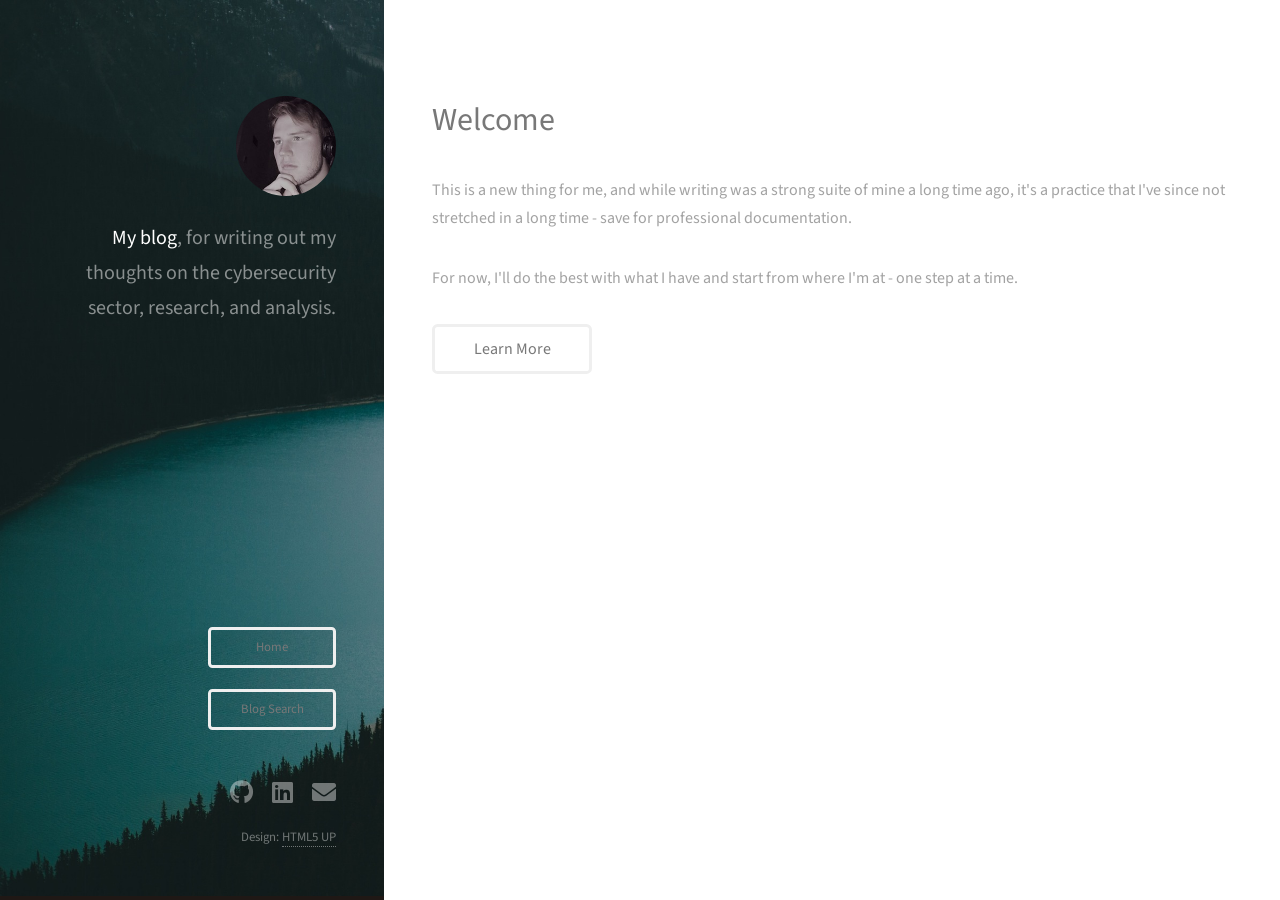
==== blog.html @ ec36b304 "2023 Overhaul Changed theme. Added portfolio & blog. Work in progress." ====
<!DOCTYPE HTML>
<!--
	Strata by HTML5 UP
	html5up.net | @ajlkn
	Free for personal and commercial use under the CCA 3.0 license (html5up.net/license)
-->
<html>

<head>
    <title>Strata by HTML5 UP</title>
    <meta charset="utf-8" />
    <meta name="viewport" content="width=device-width, initial-scale=1, user-scalable=no" />
    <link rel="stylesheet" href="assets/css/main.css" />
</head>

<body class="is-preload">

    <!-- Header -->
    <header id="header">
        <div class="inner">
            <a href="index.html" class="image avatar"><img src="images/sideprofile-bw.jpg" alt="profile-pic" ; /></a>
            <h1><strong>My blog</strong>, for writing out<br />
                my thoughts on the cybersecurity sector,<br />
                research, and analysis.</h1>
        </div>
        <div class="">
            <ul class="actions stacked">
                <li><a href="index.html" class="button small">Home</a></li>
                <li><a href="blog.html" class="button small">Blog Search</a></li>
            </ul>
        </div>
    </header>

    <!-- Main -->
    <div id="main">

        <!-- One -->
        <section id="one">
            <header class="major">
                <h2>Welcome</h2>
            </header>
            <p>This is a new thing for me, and while writing was a strong suite of mine a long time ago,
                it's a practice that I've since not stretched in a long time - save for professional documentation.</p>

            <p>For now, I'll do the best with what I have and start from where I'm at - one step at a time.</p>

            <ul class="actions">
                <li><a href="#" class="button">Learn More</a></li> <!--dead link-->
            </ul>
        </section>


        <!-- Two -->
        <!-- <section id="two">
            <h2>Recent Work</h2>
            <div class="row">
                <article class="col-6 col-12-xsmall work-item">
                    <a href="images/fulls/01.jpg" class="image fit thumb"><img src="images/thumbs/01.jpg" alt="" /></a>
                    <h3>Magna sed consequat tempus</h3>
                    <p>Lorem ipsum dolor sit amet nisl sed nullam feugiat.</p>
                </article>
                <article class="col-6 col-12-xsmall work-item">
                    <a href="images/fulls/02.jpg" class="image fit thumb"><img src="images/thumbs/02.jpg" alt="" /></a>
                    <h3>Ultricies lacinia interdum</h3>
                    <p>Lorem ipsum dolor sit amet nisl sed nullam feugiat.</p>
                </article>
                <article class="col-6 col-12-xsmall work-item">
                    <a href="images/fulls/03.jpg" class="image fit thumb"><img src="images/thumbs/03.jpg" alt="" /></a>
                    <h3>Tortor metus commodo</h3>
                    <p>Lorem ipsum dolor sit amet nisl sed nullam feugiat.</p>
                </article>
                <article class="col-6 col-12-xsmall work-item">
                    <a href="images/fulls/04.jpg" class="image fit thumb"><img src="images/thumbs/04.jpg" alt="" /></a>
                    <h3>Quam neque phasellus</h3>
                    <p>Lorem ipsum dolor sit amet nisl sed nullam feugiat.</p>
                </article>
                <article class="col-6 col-12-xsmall work-item">
                    <a href="images/fulls/05.jpg" class="image fit thumb"><img src="images/thumbs/05.jpg" alt="" /></a>
                    <h3>Nunc enim commodo aliquet</h3>
                    <p>Lorem ipsum dolor sit amet nisl sed nullam feugiat.</p>
                </article>
                <article class="col-6 col-12-xsmall work-item">
                    <a href="images/fulls/06.jpg" class="image fit thumb"><img src="images/thumbs/06.jpg" alt="" /></a>
                    <h3>Risus ornare lacinia</h3>
                    <p>Lorem ipsum dolor sit amet nisl sed nullam feugiat.</p>
                </article>
            </div>
            <ul class="actions">
                <li><a href="#" class="button">Full Portfolio</a></li>
            </ul>
        </section> -->

        <!-- Three -->
        <!-- <section id="three">
            <h2>Get In Touch</h2>
            <p>Accumsan pellentesque commodo blandit enim arcu non at amet id arcu magna. Accumsan orci faucibus id eu
                lorem semper nunc nisi lorem vulputate lorem neque lorem ipsum dolor.</p>
            <div class="row">
                <div class="col-8 col-12-small">
                    <form method="post" action="#">
                        <div class="row gtr-uniform gtr-50">
                            <div class="col-6 col-12-xsmall"><input type="text" name="name" id="name"
                                    placeholder="Name" /></div>
                            <div class="col-6 col-12-xsmall"><input type="email" name="email" id="email"
                                    placeholder="Email" /></div>
                            <div class="col-12"><textarea name="message" id="message" placeholder="Message"
                                    rows="4"></textarea></div>
                        </div>
                    </form>
                    <ul class="actions">
                        <li><input type="submit" value="Send Message" /></li>
                    </ul>
                </div>
                <div class="col-4 col-12-small">
                    <ul class="labeled-icons">
                        <li>
                            <h3 class="icon solid fa-home"><span class="label">Address</span></h3>
                            1234 Somewhere Rd.<br />
                            Nashville, TN 00000<br />
                            United States
                        </li>
                        <li>
                            <h3 class="icon solid fa-mobile-alt"><span class="label">Phone</span></h3>
                            000-000-0000
                        </li>
                        <li>
                            <h3 class="icon solid fa-envelope"><span class="label">Email</span></h3>
                            <a href="#">hello@untitled.tld</a>
                        </li>
                    </ul>
                </div>
            </div>
        </section> -->

        <!-- Four -->
<!-- 
        <section id="four">
            <h2>Elements</h2>

            <section>
                <h4>Text</h4>
                <p>This is <b>bold</b> and this is <strong>strong</strong>. This is <i>italic</i> and this is
                    <em>emphasized</em>.
                    This is <sup>superscript</sup> text and this is <sub>subscript</sub> text.
                    This is <u>underlined</u> and this is code: <code>for (;;) { ... }</code>. Finally, <a href="#">this
                        is a link</a>.</p>
                <hr />
                <header>
                    <h4>Heading with a Subtitle</h4>
                    <p>Lorem ipsum dolor sit amet nullam id egestas urna aliquam</p>
                </header>
                <p>Nunc lacinia ante nunc ac lobortis. Interdum adipiscing gravida odio porttitor sem non mi integer non
                    faucibus ornare mi ut ante amet placerat aliquet. Volutpat eu sed ante lacinia sapien lorem accumsan
                    varius montes viverra nibh in adipiscing blandit tempus accumsan.</p>
                <header>
                    <h5>Heading with a Subtitle</h5>
                    <p>Lorem ipsum dolor sit amet nullam id egestas urna aliquam</p>
                </header>
                <p>Nunc lacinia ante nunc ac lobortis. Interdum adipiscing gravida odio porttitor sem non mi integer non
                    faucibus ornare mi ut ante amet placerat aliquet. Volutpat eu sed ante lacinia sapien lorem accumsan
                    varius montes viverra nibh in adipiscing blandit tempus accumsan.</p>
                <hr />
                <h2>Heading Level 2</h2>
                <h3>Heading Level 3</h3>
                <h4>Heading Level 4</h4>
                <h5>Heading Level 5</h5>
                <h6>Heading Level 6</h6>
                <hr />
                <h5>Blockquote</h5>
                <blockquote>Fringilla nisl. Donec accumsan interdum nisi, quis tincidunt felis sagittis eget tempus
                    euismod. Vestibulum ante ipsum primis in faucibus vestibulum. Blandit adipiscing eu felis iaculis
                    volutpat ac adipiscing accumsan faucibus. Vestibulum ante ipsum primis in faucibus lorem ipsum dolor
                    sit amet nullam adipiscing eu felis.</blockquote>
                <h5>Preformatted</h5>
                <pre><code>i = 0;

while (!deck.isInOrder()) {
print 'Iteration ' + i;
deck.shuffle();
i++;
}

print 'It took ' + i + ' iterations to sort the deck.';</code></pre>
            </section>

            <section>
                <h4>Lists</h4>
                <div class="row">
                    <div class="col-6 col-12-xsmall">
                        <h5>Unordered</h5>
                        <ul>
                            <li>Dolor pulvinar etiam magna etiam.</li>
                            <li>Sagittis adipiscing lorem eleifend.</li>
                            <li>Felis enim feugiat dolore viverra.</li>
                        </ul>
                        <h5>Alternate</h5>
                        <ul class="alt">
                            <li>Dolor pulvinar etiam magna etiam.</li>
                            <li>Sagittis adipiscing lorem eleifend.</li>
                            <li>Felis enim feugiat dolore viverra.</li>
                        </ul>
                    </div>
                    <div class="col-6 col-12-xsmall">
                        <h5>Ordered</h5>
                        <ol>
                            <li>Dolor pulvinar etiam magna etiam.</li>
                            <li>Etiam vel felis at lorem sed viverra.</li>
                            <li>Felis enim feugiat dolore viverra.</li>
                            <li>Dolor pulvinar etiam magna etiam.</li>
                            <li>Etiam vel felis at lorem sed viverra.</li>
                            <li>Felis enim feugiat dolore viverra.</li>
                        </ol>
                        <h5>Icons</h5>
                        <ul class="icons">
                            <li><a href="#" class="icon brands fa-twitter"><span class="label">Twitter</span></a></li>
                            <li><a href="#" class="icon brands fa-facebook-f"><span class="label">Facebook</span></a>
                            </li>
                            <li><a href="#" class="icon brands fa-instagram"><span class="label">Instagram</span></a>
                            </li>
                            <li><a href="#" class="icon brands fa-github"><span class="label">Github</span></a></li>
                            <li><a href="#" class="icon brands fa-dribbble"><span class="label">Dribbble</span></a></li>
                            <li><a href="#" class="icon brands fa-tumblr"><span class="label">Tumblr</span></a></li>
                        </ul>
                    </div>
                </div>
                <h5>Actions</h5>
                <ul class="actions">
                    <li><a href="#" class="button primary">Default</a></li>
                    <li><a href="#" class="button">Default</a></li>
                </ul>
                <ul class="actions small">
                    <li><a href="#" class="button primary small">Small</a></li>
                    <li><a href="#" class="button small">Small</a></li>
                </ul>
                <div class="row">
                    <div class="col-6 col-12-small">
                        <ul class="actions stacked">
                            <li><a href="#" class="button primary">Default</a></li>
                            <li><a href="#" class="button">Default</a></li>
                        </ul>
                    </div>
                    <div class="col-6 col-12-small">
                        <ul class="actions stacked">
                            <li><a href="#" class="button primary small">Small</a></li>
                            <li><a href="#" class="button small">Small</a></li>
                        </ul>
                    </div>
                    <div class="col-6 col-12-small">
                        <ul class="actions stacked">
                            <li><a href="#" class="button primary fit">Default</a></li>
                            <li><a href="#" class="button fit">Default</a></li>
                        </ul>
                    </div>
                    <div class="col-6 col-12-small">
                        <ul class="actions stacked">
                            <li><a href="#" class="button primary small fit">Small</a></li>
                            <li><a href="#" class="button small fit">Small</a></li>
                        </ul>
                    </div>
                </div>
            </section>

            <section>
                <h4>Table</h4>
                <h5>Default</h5>
                <div class="table-wrapper">
                    <table>
                        <thead>
                            <tr>
                                <th>Name</th>
                                <th>Description</th>
                                <th>Price</th>
                            </tr>
                        </thead>
                        <tbody>
                            <tr>
                                <td>Item One</td>
                                <td>Ante turpis integer aliquet porttitor.</td>
                                <td>29.99</td>
                            </tr>
                            <tr>
                                <td>Item Two</td>
                                <td>Vis ac commodo adipiscing arcu aliquet.</td>
                                <td>19.99</td>
                            </tr>
                            <tr>
                                <td>Item Three</td>
                                <td> Morbi faucibus arcu accumsan lorem.</td>
                                <td>29.99</td>
                            </tr>
                            <tr>
                                <td>Item Four</td>
                                <td>Vitae integer tempus condimentum.</td>
                                <td>19.99</td>
                            </tr>
                            <tr>
                                <td>Item Five</td>
                                <td>Ante turpis integer aliquet porttitor.</td>
                                <td>29.99</td>
                            </tr>
                        </tbody>
                        <tfoot>
                            <tr>
                                <td colspan="2"></td>
                                <td>100.00</td>
                            </tr>
                        </tfoot>
                    </table>
                </div>

                <h5>Alternate</h5>
                <div class="table-wrapper">
                    <table class="alt">
                        <thead>
                            <tr>
                                <th>Name</th>
                                <th>Description</th>
                                <th>Price</th>
                            </tr>
                        </thead>
                        <tbody>
                            <tr>
                                <td>Item One</td>
                                <td>Ante turpis integer aliquet porttitor.</td>
                                <td>29.99</td>
                            </tr>
                            <tr>
                                <td>Item Two</td>
                                <td>Vis ac commodo adipiscing arcu aliquet.</td>
                                <td>19.99</td>
                            </tr>
                            <tr>
                                <td>Item Three</td>
                                <td> Morbi faucibus arcu accumsan lorem.</td>
                                <td>29.99</td>
                            </tr>
                            <tr>
                                <td>Item Four</td>
                                <td>Vitae integer tempus condimentum.</td>
                                <td>19.99</td>
                            </tr>
                            <tr>
                                <td>Item Five</td>
                                <td>Ante turpis integer aliquet porttitor.</td>
                                <td>29.99</td>
                            </tr>
                        </tbody>
                        <tfoot>
                            <tr>
                                <td colspan="2"></td>
                                <td>100.00</td>
                            </tr>
                        </tfoot>
                    </table>
                </div>
            </section>

            <section>
                <h4>Buttons</h4>
                <ul class="actions">
                    <li><a href="#" class="button primary">Primary</a></li>
                    <li><a href="#" class="button">Default</a></li>
                </ul>
                <ul class="actions">
                    <li><a href="#" class="button large">Large</a></li>
                    <li><a href="#" class="button">Default</a></li>
                    <li><a href="#" class="button small">Small</a></li>
                </ul>
                <ul class="actions fit">
                    <li><a href="#" class="button primary fit">Fit</a></li>
                    <li><a href="#" class="button fit">Fit</a></li>
                </ul>
                <ul class="actions fit small">
                    <li><a href="#" class="button primary fit small">Fit + Small</a></li>
                    <li><a href="#" class="button fit small">Fit + Small</a></li>
                </ul>
                <ul class="actions">
                    <li><a href="#" class="button primary icon solid fa-download">Icon</a></li>
                    <li><a href="#" class="button icon solid fa-download">Icon</a></li>
                </ul>
                <ul class="actions">
                    <li><span class="button primary disabled">Primary</span></li>
                    <li><span class="button disabled">Default</span></li>
                </ul>
            </section>

            <section>
                <h4>Form</h4>
                <form method="post" action="#">
                    <div class="row gtr-uniform gtr-50">
                        <div class="col-6 col-12-xsmall">
                            <input type="text" name="demo-name" id="demo-name" value="" placeholder="Name" />
                        </div>
                        <div class="col-6 col-12-xsmall">
                            <input type="email" name="demo-email" id="demo-email" value="" placeholder="Email" />
                        </div>
                        <div class="col-12">
                            <select name="demo-category" id="demo-category">
                                <option value="">- Category -</option>
                                <option value="1">Manufacturing</option>
                                <option value="1">Shipping</option>
                                <option value="1">Administration</option>
                                <option value="1">Human Resources</option>
                            </select>
                        </div>
                        <div class="col-4 col-12-small">
                            <input type="radio" id="demo-priority-low" name="demo-priority" checked>
                            <label for="demo-priority-low">Low Priority</label>
                        </div>
                        <div class="col-4 col-12-small">
                            <input type="radio" id="demo-priority-normal" name="demo-priority">
                            <label for="demo-priority-normal">Normal Priority</label>
                        </div>
                        <div class="col-4 col-12-small">
                            <input type="radio" id="demo-priority-high" name="demo-priority">
                            <label for="demo-priority-high">High Priority</label>
                        </div>
                        <div class="col-6 col-12-small">
                            <input type="checkbox" id="demo-copy" name="demo-copy">
                            <label for="demo-copy">Email me a copy of this message</label>
                        </div>
                        <div class="col-6 col-12-small">
                            <input type="checkbox" id="demo-human" name="demo-human" checked>
                            <label for="demo-human">I am a human and not a robot</label>
                        </div>
                        <div class="col-12">
                            <textarea name="demo-message" id="demo-message" placeholder="Enter your message"
                                rows="6"></textarea>
                        </div>
                        <div class="col-12">
                            <ul class="actions">
                                <li><input type="submit" value="Send Message" class="primary" /></li>
                                <li><input type="reset" value="Reset" /></li>
                            </ul>
                        </div>
                    </div>
                </form>
            </section>

            <section>
                <h4>Image</h4>
                <h5>Fit</h5>
                <div class="box alt">
                    <div class="row gtr-50 gtr-uniform">
                        <div class="col-12"><span class="image fit"><img src="images/fulls/05.jpg" alt="" /></span>
                        </div>
                        <div class="col-4"><span class="image fit"><img src="images/thumbs/01.jpg" alt="" /></span>
                        </div>
                        <div class="col-4"><span class="image fit"><img src="images/thumbs/02.jpg" alt="" /></span>
                        </div>
                        <div class="col-4"><span class="image fit"><img src="images/thumbs/03.jpg" alt="" /></span>
                        </div>
                        <div class="col-4"><span class="image fit"><img src="images/thumbs/04.jpg" alt="" /></span>
                        </div>
                        <div class="col-4"><span class="image fit"><img src="images/thumbs/05.jpg" alt="" /></span>
                        </div>
                        <div class="col-4"><span class="image fit"><img src="images/thumbs/06.jpg" alt="" /></span>
                        </div>
                        <div class="col-4"><span class="image fit"><img src="images/thumbs/03.jpg" alt="" /></span>
                        </div>
                        <div class="col-4"><span class="image fit"><img src="images/thumbs/02.jpg" alt="" /></span>
                        </div>
                        <div class="col-4"><span class="image fit"><img src="images/thumbs/01.jpg" alt="" /></span>
                        </div>
                    </div>
                </div>
                <h5>Left &amp; Right</h5>
                <p><span class="image left"><img src="images/avatar.jpg" alt="" /></span>Fringilla nisl. Donec accumsan
                    interdum nisi, quis tincidunt felis sagittis eget. tempus euismod. Vestibulum ante ipsum primis in
                    faucibus vestibulum. Blandit adipiscing eu felis iaculis volutpat ac adipiscing accumsan eu
                    faucibus. Integer ac pellentesque praesent tincidunt felis sagittis eget. tempus euismod. Vestibulum
                    ante ipsum primis in faucibus vestibulum. Blandit adipiscing eu felis iaculis volutpat ac adipiscing
                    accumsan eu faucibus. Integer ac pellentesque praesent. Donec accumsan interdum nisi, quis tincidunt
                    felis sagittis eget. tempus euismod. Vestibulum ante ipsum primis in faucibus vestibulum. Blandit
                    adipiscing eu felis iaculis volutpat ac adipiscing accumsan eu faucibus. Integer ac pellentesque
                    praesent tincidunt felis sagittis eget. tempus euismod. Vestibulum ante ipsum primis in faucibus
                    vestibulum. Blandit adipiscing eu felis iaculis volutpat ac adipiscing accumsan eu faucibus. Integer
                    ac pellentesque praesent.</p>
                <p><span class="image right"><img src="images/avatar.jpg" alt="" /></span>Fringilla nisl. Donec accumsan
                    interdum nisi, quis tincidunt felis sagittis eget. tempus euismod. Vestibulum ante ipsum primis in
                    faucibus vestibulum. Blandit adipiscing eu felis iaculis volutpat ac adipiscing accumsan eu
                    faucibus. Integer ac pellentesque praesent tincidunt felis sagittis eget. tempus euismod. Vestibulum
                    ante ipsum primis in faucibus vestibulum. Blandit adipiscing eu felis iaculis volutpat ac adipiscing
                    accumsan eu faucibus. Integer ac pellentesque praesent. Donec accumsan interdum nisi, quis tincidunt
                    felis sagittis eget. tempus euismod. Vestibulum ante ipsum primis in faucibus vestibulum. Blandit
                    adipiscing eu felis iaculis volutpat ac adipiscing accumsan eu faucibus. Integer ac pellentesque
                    praesent tincidunt felis sagittis eget. tempus euismod. Vestibulum ante ipsum primis in faucibus
                    vestibulum. Blandit adipiscing eu felis iaculis volutpat ac adipiscing accumsan eu faucibus. Integer
                    ac pellentesque praesent.</p>
            </section>

        </section> -->


    </div>

    <!-- Footer -->
    <footer id="footer">
        <div class="inner">
            <ul class="icons">
                <!-- <li><a href="#" class="icon brands fa-twitter"><span class="label">Twitter</span></a></li> -->
                <li><a href="https://github.com/dfalt0" class="icon brands fa-github"><span
                            class="label">Github</span></a></li>
                <!-- <li><a href="#" class="icon brands fa-dribbble"><span class="label">Dribbble</span></a></li> -->
                <li><a href="#" class="icon brands fa-linkedin"><span class="label">LinkedIn</span></a></li>
                <li><a href="https://www.linkedin.com/in/markakinshev/" class="icon solid fa-envelope"><span
                            class="label">Email</span></a></li>
            </ul>
            <ul class="copyright">
                <li>Design: <a href="http://html5up.net">HTML5 UP</a></li>
                <!-- <li>&copy; Untitled</li> -->
            </ul>
        </div>
    </footer>

    <!-- Scripts -->
    <script src="assets/js/jquery.min.js"></script>
    <script src="assets/js/jquery.poptrox.min.js"></script>
    <script src="assets/js/browser.min.js"></script>
    <script src="assets/js/breakpoints.min.js"></script>
    <script src="assets/js/util.js"></script>
    <script src="assets/js/main.js"></script>

</body>

</html>
---- assets/css/main.css ----
@import url("fontawesome-all.min.css");
@import url("https://fonts.googleapis.com/css?family=Source+Sans+Pro:400,400italic");

/*
	Strata by HTML5 UP
	html5up.net | @ajlkn
	Free for personal and commercial use under the CCA 3.0 license (html5up.net/license)
*/

html, body, div, span, applet, object,
iframe, h1, h2, h3, h4, h5, h6, p, blockquote,
pre, a, abbr, acronym, address, big, cite,
code, del, dfn, em, img, ins, kbd, q, s, samp,
small, strike, strong, sub, sup, tt, var, b,
u, i, center, dl, dt, dd, ol, ul, li, fieldset,
form, label, legend, table, caption, tbody,
tfoot, thead, tr, th, td, article, aside,
canvas, details, embed, figure, figcaption,
footer, header, hgroup, menu, nav, output, ruby,
section, summary, time, mark, audio, video {
	margin: 0;
	padding: 0;
	border: 0;
	font-size: 100%;
	font: inherit;
	vertical-align: baseline;}

article, aside, details, figcaption, figure,
footer, header, hgroup, menu, nav, section {
	display: block;}

body {
	line-height: 1;
}

ol, ul {
	list-style: none;
}

blockquote, q {
	quotes: none;
}

	blockquote:before, blockquote:after, q:before, q:after {
		content: '';
		content: none;
	}

table {
	border-collapse: collapse;
	border-spacing: 0;
}

body {
	-webkit-text-size-adjust: none;
}

mark {
	background-color: transparent;
	color: inherit;
}

input::-moz-focus-inner {
	border: 0;
	padding: 0;
}

input, select, textarea {
	-moz-appearance: none;
	-webkit-appearance: none;
	-ms-appearance: none;
	appearance: none;
}

/* Basic */

	html {
		box-sizing: border-box;
	}

	*, *:before, *:after {
		box-sizing: inherit;
	}

	body {
		background: #fff;
	}

		body.is-preload *, body.is-preload *:before, body.is-preload *:after {
			-moz-animation: none !important;
			-webkit-animation: none !important;
			-ms-animation: none !important;
			animation: none !important;
			-moz-transition: none !important;
			-webkit-transition: none !important;
			-ms-transition: none !important;
			transition: none !important;
		}

	body, input, select, textarea {
		color: #a2a2a2;
		font-family: "Source Sans Pro", Helvetica, sans-serif;
		font-size: 16pt;
		font-weight: 400;
		line-height: 1.75em;
	}

	a {
		-moz-transition: color 0.2s ease-in-out, border-color 0.2s ease-in-out;
		-webkit-transition: color 0.2s ease-in-out, border-color 0.2s ease-in-out;
		-ms-transition: color 0.2s ease-in-out, border-color 0.2s ease-in-out;
		transition: color 0.2s ease-in-out, border-color 0.2s ease-in-out;
		border-bottom: dotted 1px;
		color: #49bf9d;
		text-decoration: none;
	}

		a:hover {
			border-bottom-color: transparent;
			color: #49bf9d !important;
			text-decoration: none;
		}

	strong, b {
		color: #787878;
		font-weight: 400;
	}

	em, i {
		font-style: italic;
	}

	p {
		margin: 0 0 2em 0;
	}

	h1, h2, h3, h4, h5, h6 {
		color: #787878;
		font-weight: 400;
		line-height: 1em;
		margin: 0 0 1em 0;
	}

		h1 a, h2 a, h3 a, h4 a, h5 a, h6 a {
			color: inherit;
			text-decoration: none;
		}

	h1 {
		font-size: 2em;
		line-height: 1.5em;
	}

	h2 {
		font-size: 1.5em;
		line-height: 1.5em;
	}

	h3 {
		font-size: 1.25em;
		line-height: 1.5em;
	}

	h4 {
		font-size: 1.1em;
		line-height: 1.5em;
	}

	h5 {
		font-size: 0.9em;
		line-height: 1.5em;
	}

	h6 {
		font-size: 0.7em;
		line-height: 1.5em;
	}

	sub {
		font-size: 0.8em;
		position: relative;
		top: 0.5em;
	}

	sup {
		font-size: 0.8em;
		position: relative;
		top: -0.5em;
	}

	hr {
		border: 0;
		border-bottom: solid 2px #efefef;
		margin: 2em 0;
	}

		hr.major {
			margin: 3em 0;
		}

	blockquote {
		border-left: solid 6px #efefef;
		font-style: italic;
		margin: 0 0 2em 0;
		padding: 0.5em 0 0.5em 1.5em;
	}

	code {
		background: #f7f7f7;
		border-radius: 0.35em;
		border: solid 2px #efefef;
		font-family: "Courier New", monospace;
		font-size: 0.9em;
		margin: 0 0.25em;
		padding: 0.25em 0.65em;
	}

	pre {
		-webkit-overflow-scrolling: touch;
		font-family: "Courier New", monospace;
		font-size: 0.9em;
		margin: 0 0 2em 0;
	}

		pre code {
			display: block;
			line-height: 1.75em;
			padding: 1em 1.5em;
			overflow-x: auto;
		}

	.align-left {
		text-align: left;
	}

	.align-center {
		text-align: center;
	}

	.align-right {
		text-align: right;
	}

/* Container */

	.container {
		margin: 0 auto;
		max-width: calc(100% - 4em);
		width: 100%;
	}

		.container.xsmall {
			width: 25%;
		}

		.container.small {
			width: 50%;
		}

		.container.medium {
			width: 75%;
		}

		.container.large {
			width: 125%;
		}

		.container.xlarge {
			width: 150%;
		}

		.container.max {
			width: 100%;
		}

		@media screen and (max-width: 980px) {

			.container {
				width: 100% !important;
				max-width: 100% !important;
			}

		}

		@media screen and (max-width: 480px) {

			.container {
				max-width: calc(100% - 3em);
			}

		}

/* Row */

	.row {
		display: flex;
		flex-wrap: wrap;
		box-sizing: border-box;
		align-items: stretch;
	}

		.row > * {
			box-sizing: border-box;
		}

		.row.gtr-uniform > * > :last-child {
			margin-bottom: 0;
		}

		.row.aln-left {
			justify-content: flex-start;
		}

		.row.aln-center {
			justify-content: center;
		}

		.row.aln-right {
			justify-content: flex-end;
		}

		.row.aln-top {
			align-items: flex-start;
		}

		.row.aln-middle {
			align-items: center;
		}

		.row.aln-bottom {
			align-items: flex-end;
		}

		.row > .imp {
			order: -1;
		}

		.row > .col-1 {
			width: 8.33333%;
		}

		.row > .off-1 {
			margin-left: 8.33333%;
		}

		.row > .col-2 {
			width: 16.66667%;
		}

		.row > .off-2 {
			margin-left: 16.66667%;
		}

		.row > .col-3 {
			width: 25%;
		}

		.row > .off-3 {
			margin-left: 25%;
		}

		.row > .col-4 {
			width: 33.33333%;
		}

		.row > .off-4 {
			margin-left: 33.33333%;
		}

		.row > .col-5 {
			width: 41.66667%;
		}

		.row > .off-5 {
			margin-left: 41.66667%;
		}

		.row > .col-6 {
			width: 50%;
		}

		.row > .off-6 {
			margin-left: 50%;
		}

		.row > .col-7 {
			width: 58.33333%;
		}

		.row > .off-7 {
			margin-left: 58.33333%;
		}

		.row > .col-8 {
			width: 66.66667%;
		}

		.row > .off-8 {
			margin-left: 66.66667%;
		}

		.row > .col-9 {
			width: 75%;
		}

		.row > .off-9 {
			margin-left: 75%;
		}

		.row > .col-10 {
			width: 83.33333%;
		}

		.row > .off-10 {
			margin-left: 83.33333%;
		}

		.row > .col-11 {
			width: 91.66667%;
		}

		.row > .off-11 {
			margin-left: 91.66667%;
		}

		.row > .col-12 {
			width: 100%;
		}

		.row > .off-12 {
			margin-left: 100%;
		}

		.row.gtr-0 {
			margin-top: 0;
			margin-left: 0em;
		}

			.row.gtr-0 > * {
				padding: 0 0 0 0em;
			}

			.row.gtr-0.gtr-uniform {
				margin-top: 0em;
			}

				.row.gtr-0.gtr-uniform > * {
					padding-top: 0em;
				}

		.row.gtr-25 {
			margin-top: 0;
			margin-left: -0.625em;
		}

			.row.gtr-25 > * {
				padding: 0 0 0 0.625em;
			}

			.row.gtr-25.gtr-uniform {
				margin-top: -0.625em;
			}

				.row.gtr-25.gtr-uniform > * {
					padding-top: 0.625em;
				}

		.row.gtr-50 {
			margin-top: 0;
			margin-left: -1.25em;
		}

			.row.gtr-50 > * {
				padding: 0 0 0 1.25em;
			}

			.row.gtr-50.gtr-uniform {
				margin-top: -1.25em;
			}

				.row.gtr-50.gtr-uniform > * {
					padding-top: 1.25em;
				}

		.row {
			margin-top: 0;
			margin-left: -2.5em;
		}

			.row > * {
				padding: 0 0 0 2.5em;
			}

			.row.gtr-uniform {
				margin-top: -2.5em;
			}

				.row.gtr-uniform > * {
					padding-top: 2.5em;
				}

		.row.gtr-150 {
			margin-top: 0;
			margin-left: -3.75em;
		}

			.row.gtr-150 > * {
				padding: 0 0 0 3.75em;
			}

			.row.gtr-150.gtr-uniform {
				margin-top: -3.75em;
			}

				.row.gtr-150.gtr-uniform > * {
					padding-top: 3.75em;
				}

		.row.gtr-200 {
			margin-top: 0;
			margin-left: -5em;
		}

			.row.gtr-200 > * {
				padding: 0 0 0 5em;
			}

			.row.gtr-200.gtr-uniform {
				margin-top: -5em;
			}

				.row.gtr-200.gtr-uniform > * {
					padding-top: 5em;
				}

		@media screen and (max-width: 1800px) {

			.row {
				display: flex;
				flex-wrap: wrap;
				box-sizing: border-box;
				align-items: stretch;
			}

				.row > * {
					box-sizing: border-box;
				}

				.row.gtr-uniform > * > :last-child {
					margin-bottom: 0;
				}

				.row.aln-left {
					justify-content: flex-start;
				}

				.row.aln-center {
					justify-content: center;
				}

				.row.aln-right {
					justify-content: flex-end;
				}

				.row.aln-top {
					align-items: flex-start;
				}

				.row.aln-middle {
					align-items: center;
				}

				.row.aln-bottom {
					align-items: flex-end;
				}

				.row > .imp-xlarge {
					order: -1;
				}

				.row > .col-1-xlarge {
					width: 8.33333%;
				}

				.row > .off-1-xlarge {
					margin-left: 8.33333%;
				}

				.row > .col-2-xlarge {
					width: 16.66667%;
				}

				.row > .off-2-xlarge {
					margin-left: 16.66667%;
				}

				.row > .col-3-xlarge {
					width: 25%;
				}

				.row > .off-3-xlarge {
					margin-left: 25%;
				}

				.row > .col-4-xlarge {
					width: 33.33333%;
				}

				.row > .off-4-xlarge {
					margin-left: 33.33333%;
				}

				.row > .col-5-xlarge {
					width: 41.66667%;
				}

				.row > .off-5-xlarge {
					margin-left: 41.66667%;
				}

				.row > .col-6-xlarge {
					width: 50%;
				}

				.row > .off-6-xlarge {
					margin-left: 50%;
				}

				.row > .col-7-xlarge {
					width: 58.33333%;
				}

				.row > .off-7-xlarge {
					margin-left: 58.33333%;
				}

				.row > .col-8-xlarge {
					width: 66.66667%;
				}

				.row > .off-8-xlarge {
					margin-left: 66.66667%;
				}

				.row > .col-9-xlarge {
					width: 75%;
				}

				.row > .off-9-xlarge {
					margin-left: 75%;
				}

				.row > .col-10-xlarge {
					width: 83.33333%;
				}

				.row > .off-10-xlarge {
					margin-left: 83.33333%;
				}

				.row > .col-11-xlarge {
					width: 91.66667%;
				}

				.row > .off-11-xlarge {
					margin-left: 91.66667%;
				}

				.row > .col-12-xlarge {
					width: 100%;
				}

				.row > .off-12-xlarge {
					margin-left: 100%;
				}

				.row.gtr-0 {
					margin-top: 0;
					margin-left: 0em;
				}

					.row.gtr-0 > * {
						padding: 0 0 0 0em;
					}

					.row.gtr-0.gtr-uniform {
						margin-top: 0em;
					}

						.row.gtr-0.gtr-uniform > * {
							padding-top: 0em;
						}

				.row.gtr-25 {
					margin-top: 0;
					margin-left: -0.625em;
				}

					.row.gtr-25 > * {
						padding: 0 0 0 0.625em;
					}

					.row.gtr-25.gtr-uniform {
						margin-top: -0.625em;
					}

						.row.gtr-25.gtr-uniform > * {
							padding-top: 0.625em;
						}

				.row.gtr-50 {
					margin-top: 0;
					margin-left: -1.25em;
				}

					.row.gtr-50 > * {
						padding: 0 0 0 1.25em;
					}

					.row.gtr-50.gtr-uniform {
						margin-top: -1.25em;
					}

						.row.gtr-50.gtr-uniform > * {
							padding-top: 1.25em;
						}

				.row {
					margin-top: 0;
					margin-left: -2.5em;
				}

					.row > * {
						padding: 0 0 0 2.5em;
					}

					.row.gtr-uniform {
						margin-top: -2.5em;
					}

						.row.gtr-uniform > * {
							padding-top: 2.5em;
						}

				.row.gtr-150 {
					margin-top: 0;
					margin-left: -3.75em;
				}

					.row.gtr-150 > * {
						padding: 0 0 0 3.75em;
					}

					.row.gtr-150.gtr-uniform {
						margin-top: -3.75em;
					}

						.row.gtr-150.gtr-uniform > * {
							padding-top: 3.75em;
						}

				.row.gtr-200 {
					margin-top: 0;
					margin-left: -5em;
				}

					.row.gtr-200 > * {
						padding: 0 0 0 5em;
					}

					.row.gtr-200.gtr-uniform {
						margin-top: -5em;
					}

						.row.gtr-200.gtr-uniform > * {
							padding-top: 5em;
						}

		}

		@media screen and (max-width: 1280px) {

			.row {
				display: flex;
				flex-wrap: wrap;
				box-sizing: border-box;
				align-items: stretch;
			}

				.row > * {
					box-sizing: border-box;
				}

				.row.gtr-uniform > * > :last-child {
					margin-bottom: 0;
				}

				.row.aln-left {
					justify-content: flex-start;
				}

				.row.aln-center {
					justify-content: center;
				}

				.row.aln-right {
					justify-content: flex-end;
				}

				.row.aln-top {
					align-items: flex-start;
				}

				.row.aln-middle {
					align-items: center;
				}

				.row.aln-bottom {
					align-items: flex-end;
				}

				.row > .imp-large {
					order: -1;
				}

				.row > .col-1-large {
					width: 8.33333%;
				}

				.row > .off-1-large {
					margin-left: 8.33333%;
				}

				.row > .col-2-large {
					width: 16.66667%;
				}

				.row > .off-2-large {
					margin-left: 16.66667%;
				}

				.row > .col-3-large {
					width: 25%;
				}

				.row > .off-3-large {
					margin-left: 25%;
				}

				.row > .col-4-large {
					width: 33.33333%;
				}

				.row > .off-4-large {
					margin-left: 33.33333%;
				}

				.row > .col-5-large {
					width: 41.66667%;
				}

				.row > .off-5-large {
					margin-left: 41.66667%;
				}

				.row > .col-6-large {
					width: 50%;
				}

				.row > .off-6-large {
					margin-left: 50%;
				}

				.row > .col-7-large {
					width: 58.33333%;
				}

				.row > .off-7-large {
					margin-left: 58.33333%;
				}

				.row > .col-8-large {
					width: 66.66667%;
				}

				.row > .off-8-large {
					margin-left: 66.66667%;
				}

				.row > .col-9-large {
					width: 75%;
				}

				.row > .off-9-large {
					margin-left: 75%;
				}

				.row > .col-10-large {
					width: 83.33333%;
				}

				.row > .off-10-large {
					margin-left: 83.33333%;
				}

				.row > .col-11-large {
					width: 91.66667%;
				}

				.row > .off-11-large {
					margin-left: 91.66667%;
				}

				.row > .col-12-large {
					width: 100%;
				}

				.row > .off-12-large {
					margin-left: 100%;
				}

				.row.gtr-0 {
					margin-top: 0;
					margin-left: 0em;
				}

					.row.gtr-0 > * {
						padding: 0 0 0 0em;
					}

					.row.gtr-0.gtr-uniform {
						margin-top: 0em;
					}

						.row.gtr-0.gtr-uniform > * {
							padding-top: 0em;
						}

				.row.gtr-25 {
					margin-top: 0;
					margin-left: -0.5em;
				}

					.row.gtr-25 > * {
						padding: 0 0 0 0.5em;
					}

					.row.gtr-25.gtr-uniform {
						margin-top: -0.5em;
					}

						.row.gtr-25.gtr-uniform > * {
							padding-top: 0.5em;
						}

				.row.gtr-50 {
					margin-top: 0;
					margin-left: -1em;
				}

					.row.gtr-50 > * {
						padding: 0 0 0 1em;
					}

					.row.gtr-50.gtr-uniform {
						margin-top: -1em;
					}

						.row.gtr-50.gtr-uniform > * {
							padding-top: 1em;
						}

				.row {
					margin-top: 0;
					margin-left: -2em;
				}

					.row > * {
						padding: 0 0 0 2em;
					}

					.row.gtr-uniform {
						margin-top: -2em;
					}

						.row.gtr-uniform > * {
							padding-top: 2em;
						}

				.row.gtr-150 {
					margin-top: 0;
					margin-left: -3em;
				}

					.row.gtr-150 > * {
						padding: 0 0 0 3em;
					}

					.row.gtr-150.gtr-uniform {
						margin-top: -3em;
					}

						.row.gtr-150.gtr-uniform > * {
							padding-top: 3em;
						}

				.row.gtr-200 {
					margin-top: 0;
					margin-left: -4em;
				}

					.row.gtr-200 > * {
						padding: 0 0 0 4em;
					}

					.row.gtr-200.gtr-uniform {
						margin-top: -4em;
					}

						.row.gtr-200.gtr-uniform > * {
							padding-top: 4em;
						}

		}

		@media screen and (max-width: 980px) {

			.row {
				display: flex;
				flex-wrap: wrap;
				box-sizing: border-box;
				align-items: stretch;
			}

				.row > * {
					box-sizing: border-box;
				}

				.row.gtr-uniform > * > :last-child {
					margin-bottom: 0;
				}

				.row.aln-left {
					justify-content: flex-start;
				}

				.row.aln-center {
					justify-content: center;
				}

				.row.aln-right {
					justify-content: flex-end;
				}

				.row.aln-top {
					align-items: flex-start;
				}

				.row.aln-middle {
					align-items: center;
				}

				.row.aln-bottom {
					align-items: flex-end;
				}

				.row > .imp-medium {
					order: -1;
				}

				.row > .col-1-medium {
					width: 8.33333%;
				}

				.row > .off-1-medium {
					margin-left: 8.33333%;
				}

				.row > .col-2-medium {
					width: 16.66667%;
				}

				.row > .off-2-medium {
					margin-left: 16.66667%;
				}

				.row > .col-3-medium {
					width: 25%;
				}

				.row > .off-3-medium {
					margin-left: 25%;
				}

				.row > .col-4-medium {
					width: 33.33333%;
				}

				.row > .off-4-medium {
					margin-left: 33.33333%;
				}

				.row > .col-5-medium {
					width: 41.66667%;
				}

				.row > .off-5-medium {
					margin-left: 41.66667%;
				}

				.row > .col-6-medium {
					width: 50%;
				}

				.row > .off-6-medium {
					margin-left: 50%;
				}

				.row > .col-7-medium {
					width: 58.33333%;
				}

				.row > .off-7-medium {
					margin-left: 58.33333%;
				}

				.row > .col-8-medium {
					width: 66.66667%;
				}

				.row > .off-8-medium {
					margin-left: 66.66667%;
				}

				.row > .col-9-medium {
					width: 75%;
				}

				.row > .off-9-medium {
					margin-left: 75%;
				}

				.row > .col-10-medium {
					width: 83.33333%;
				}

				.row > .off-10-medium {
					margin-left: 83.33333%;
				}

				.row > .col-11-medium {
					width: 91.66667%;
				}

				.row > .off-11-medium {
					margin-left: 91.66667%;
				}

				.row > .col-12-medium {
					width: 100%;
				}

				.row > .off-12-medium {
					margin-left: 100%;
				}

				.row.gtr-0 {
					margin-top: 0;
					margin-left: 0em;
				}

					.row.gtr-0 > * {
						padding: 0 0 0 0em;
					}

					.row.gtr-0.gtr-uniform {
						margin-top: 0em;
					}

						.row.gtr-0.gtr-uniform > * {
							padding-top: 0em;
						}

				.row.gtr-25 {
					margin-top: 0;
					margin-left: -0.5em;
				}

					.row.gtr-25 > * {
						padding: 0 0 0 0.5em;
					}

					.row.gtr-25.gtr-uniform {
						margin-top: -0.5em;
					}

						.row.gtr-25.gtr-uniform > * {
							padding-top: 0.5em;
						}

				.row.gtr-50 {
					margin-top: 0;
					margin-left: -1em;
				}

					.row.gtr-50 > * {
						padding: 0 0 0 1em;
					}

					.row.gtr-50.gtr-uniform {
						margin-top: -1em;
					}

						.row.gtr-50.gtr-uniform > * {
							padding-top: 1em;
						}

				.row {
					margin-top: 0;
					margin-left: -2em;
				}

					.row > * {
						padding: 0 0 0 2em;
					}

					.row.gtr-uniform {
						margin-top: -2em;
					}

						.row.gtr-uniform > * {
							padding-top: 2em;
						}

				.row.gtr-150 {
					margin-top: 0;
					margin-left: -3em;
				}

					.row.gtr-150 > * {
						padding: 0 0 0 3em;
					}

					.row.gtr-150.gtr-uniform {
						margin-top: -3em;
					}

						.row.gtr-150.gtr-uniform > * {
							padding-top: 3em;
						}

				.row.gtr-200 {
					margin-top: 0;
					margin-left: -4em;
				}

					.row.gtr-200 > * {
						padding: 0 0 0 4em;
					}

					.row.gtr-200.gtr-uniform {
						margin-top: -4em;
					}

						.row.gtr-200.gtr-uniform > * {
							padding-top: 4em;
						}

		}

		@media screen and (max-width: 736px) {

			.row {
				display: flex;
				flex-wrap: wrap;
				box-sizing: border-box;
				align-items: stretch;
			}

				.row > * {
					box-sizing: border-box;
				}

				.row.gtr-uniform > * > :last-child {
					margin-bottom: 0;
				}

				.row.aln-left {
					justify-content: flex-start;
				}

				.row.aln-center {
					justify-content: center;
				}

				.row.aln-right {
					justify-content: flex-end;
				}

				.row.aln-top {
					align-items: flex-start;
				}

				.row.aln-middle {
					align-items: center;
				}

				.row.aln-bottom {
					align-items: flex-end;
				}

				.row > .imp-small {
					order: -1;
				}

				.row > .col-1-small {
					width: 8.33333%;
				}

				.row > .off-1-small {
					margin-left: 8.33333%;
				}

				.row > .col-2-small {
					width: 16.66667%;
				}

				.row > .off-2-small {
					margin-left: 16.66667%;
				}

				.row > .col-3-small {
					width: 25%;
				}

				.row > .off-3-small {
					margin-left: 25%;
				}

				.row > .col-4-small {
					width: 33.33333%;
				}

				.row > .off-4-small {
					margin-left: 33.33333%;
				}

				.row > .col-5-small {
					width: 41.66667%;
				}

				.row > .off-5-small {
					margin-left: 41.66667%;
				}

				.row > .col-6-small {
					width: 50%;
				}

				.row > .off-6-small {
					margin-left: 50%;
				}

				.row > .col-7-small {
					width: 58.33333%;
				}

				.row > .off-7-small {
					margin-left: 58.33333%;
				}

				.row > .col-8-small {
					width: 66.66667%;
				}

				.row > .off-8-small {
					margin-left: 66.66667%;
				}

				.row > .col-9-small {
					width: 75%;
				}

				.row > .off-9-small {
					margin-left: 75%;
				}

				.row > .col-10-small {
					width: 83.33333%;
				}

				.row > .off-10-small {
					margin-left: 83.33333%;
				}

				.row > .col-11-small {
					width: 91.66667%;
				}

				.row > .off-11-small {
					margin-left: 91.66667%;
				}

				.row > .col-12-small {
					width: 100%;
				}

				.row > .off-12-small {
					margin-left: 100%;
				}

				.row.gtr-0 {
					margin-top: 0;
					margin-left: 0em;
				}

					.row.gtr-0 > * {
						padding: 0 0 0 0em;
					}

					.row.gtr-0.gtr-uniform {
						margin-top: 0em;
					}

						.row.gtr-0.gtr-uniform > * {
							padding-top: 0em;
						}

				.row.gtr-25 {
					margin-top: 0;
					margin-left: -0.375em;
				}

					.row.gtr-25 > * {
						padding: 0 0 0 0.375em;
					}

					.row.gtr-25.gtr-uniform {
						margin-top: -0.375em;
					}

						.row.gtr-25.gtr-uniform > * {
							padding-top: 0.375em;
						}

				.row.gtr-50 {
					margin-top: 0;
					margin-left: -0.75em;
				}

					.row.gtr-50 > * {
						padding: 0 0 0 0.75em;
					}

					.row.gtr-50.gtr-uniform {
						margin-top: -0.75em;
					}

						.row.gtr-50.gtr-uniform > * {
							padding-top: 0.75em;
						}

				.row {
					margin-top: 0;
					margin-left: -1.5em;
				}

					.row > * {
						padding: 0 0 0 1.5em;
					}

					.row.gtr-uniform {
						margin-top: -1.5em;
					}

						.row.gtr-uniform > * {
							padding-top: 1.5em;
						}

				.row.gtr-150 {
					margin-top: 0;
					margin-left: -2.25em;
				}

					.row.gtr-150 > * {
						padding: 0 0 0 2.25em;
					}

					.row.gtr-150.gtr-uniform {
						margin-top: -2.25em;
					}

						.row.gtr-150.gtr-uniform > * {
							padding-top: 2.25em;
						}

				.row.gtr-200 {
					margin-top: 0;
					margin-left: -3em;
				}

					.row.gtr-200 > * {
						padding: 0 0 0 3em;
					}

					.row.gtr-200.gtr-uniform {
						margin-top: -3em;
					}

						.row.gtr-200.gtr-uniform > * {
							padding-top: 3em;
						}

		}

		@media screen and (max-width: 480px) {

			.row {
				display: flex;
				flex-wrap: wrap;
				box-sizing: border-box;
				align-items: stretch;
			}

				.row > * {
					box-sizing: border-box;
				}

				.row.gtr-uniform > * > :last-child {
					margin-bottom: 0;
				}

				.row.aln-left {
					justify-content: flex-start;
				}

				.row.aln-center {
					justify-content: center;
				}

				.row.aln-right {
					justify-content: flex-end;
				}

				.row.aln-top {
					align-items: flex-start;
				}

				.row.aln-middle {
					align-items: center;
				}

				.row.aln-bottom {
					align-items: flex-end;
				}

				.row > .imp-xsmall {
					order: -1;
				}

				.row > .col-1-xsmall {
					width: 8.33333%;
				}

				.row > .off-1-xsmall {
					margin-left: 8.33333%;
				}

				.row > .col-2-xsmall {
					width: 16.66667%;
				}

				.row > .off-2-xsmall {
					margin-left: 16.66667%;
				}

				.row > .col-3-xsmall {
					width: 25%;
				}

				.row > .off-3-xsmall {
					margin-left: 25%;
				}

				.row > .col-4-xsmall {
					width: 33.33333%;
				}

				.row > .off-4-xsmall {
					margin-left: 33.33333%;
				}

				.row > .col-5-xsmall {
					width: 41.66667%;
				}

				.row > .off-5-xsmall {
					margin-left: 41.66667%;
				}

				.row > .col-6-xsmall {
					width: 50%;
				}

				.row > .off-6-xsmall {
					margin-left: 50%;
				}

				.row > .col-7-xsmall {
					width: 58.33333%;
				}

				.row > .off-7-xsmall {
					margin-left: 58.33333%;
				}

				.row > .col-8-xsmall {
					width: 66.66667%;
				}

				.row > .off-8-xsmall {
					margin-left: 66.66667%;
				}

				.row > .col-9-xsmall {
					width: 75%;
				}

				.row > .off-9-xsmall {
					margin-left: 75%;
				}

				.row > .col-10-xsmall {
					width: 83.33333%;
				}

				.row > .off-10-xsmall {
					margin-left: 83.33333%;
				}

				.row > .col-11-xsmall {
					width: 91.66667%;
				}

				.row > .off-11-xsmall {
					margin-left: 91.66667%;
				}

				.row > .col-12-xsmall {
					width: 100%;
				}

				.row > .off-12-xsmall {
					margin-left: 100%;
				}

				.row.gtr-0 {
					margin-top: 0;
					margin-left: 0em;
				}

					.row.gtr-0 > * {
						padding: 0 0 0 0em;
					}

					.row.gtr-0.gtr-uniform {
						margin-top: 0em;
					}

						.row.gtr-0.gtr-uniform > * {
							padding-top: 0em;
						}

				.row.gtr-25 {
					margin-top: 0;
					margin-left: -0.375em;
				}

					.row.gtr-25 > * {
						padding: 0 0 0 0.375em;
					}

					.row.gtr-25.gtr-uniform {
						margin-top: -0.375em;
					}

						.row.gtr-25.gtr-uniform > * {
							padding-top: 0.375em;
						}

				.row.gtr-50 {
					margin-top: 0;
					margin-left: -0.75em;
				}

					.row.gtr-50 > * {
						padding: 0 0 0 0.75em;
					}

					.row.gtr-50.gtr-uniform {
						margin-top: -0.75em;
					}

						.row.gtr-50.gtr-uniform > * {
							padding-top: 0.75em;
						}

				.row {
					margin-top: 0;
					margin-left: -1.5em;
				}

					.row > * {
						padding: 0 0 0 1.5em;
					}

					.row.gtr-uniform {
						margin-top: -1.5em;
					}

						.row.gtr-uniform > * {
							padding-top: 1.5em;
						}

				.row.gtr-150 {
					margin-top: 0;
					margin-left: -2.25em;
				}

					.row.gtr-150 > * {
						padding: 0 0 0 2.25em;
					}

					.row.gtr-150.gtr-uniform {
						margin-top: -2.25em;
					}

						.row.gtr-150.gtr-uniform > * {
							padding-top: 2.25em;
						}

				.row.gtr-200 {
					margin-top: 0;
					margin-left: -3em;
				}

					.row.gtr-200 > * {
						padding: 0 0 0 3em;
					}

					.row.gtr-200.gtr-uniform {
						margin-top: -3em;
					}

						.row.gtr-200.gtr-uniform > * {
							padding-top: 3em;
						}

		}

/* Section/Article */

	section.special, article.special {
		text-align: center;
	}

	header p {
		color: #b2b2b2;
		position: relative;
		margin: 0 0 1.5em 0;
	}

	header h2 + p {
		font-size: 1.25em;
		margin-top: -1em;
		line-height: 1.5em;
	}

	header h3 + p {
		font-size: 1.1em;
		margin-top: -0.8em;
		line-height: 1.5em;
	}

	header h4 + p,
	header h5 + p,
	header h6 + p {
		font-size: 0.9em;
		margin-top: -0.6em;
		line-height: 1.5em;
	}

	header.major h2 {
		font-size: 2em;
	}

/* Form */

	form {
		margin: 0 0 2em 0;
	}

	label {
		color: #787878;
		display: block;
		font-size: 0.9em;
		font-weight: 400;
		margin: 0 0 1em 0;
	}

	input[type="text"],
	input[type="password"],
	input[type="email"],
	select,
	textarea {
		-moz-appearance: none;
		-webkit-appearance: none;
		-ms-appearance: none;
		appearance: none;
		background: #f7f7f7;
		border-radius: 0.35em;
		border: solid 2px transparent;
		color: inherit;
		display: block;
		outline: 0;
		padding: 0 0.75em;
		text-decoration: none;
		width: 100%;
	}

		input[type="text"]:invalid,
		input[type="password"]:invalid,
		input[type="email"]:invalid,
		select:invalid,
		textarea:invalid {
			box-shadow: none;
		}

		input[type="text"]:focus,
		input[type="password"]:focus,
		input[type="email"]:focus,
		select:focus,
		textarea:focus {
			border-color: #49bf9d;
		}

	select {
		background-image: url("data:image/svg+xml;charset=utf8,%3Csvg xmlns='http://www.w3.org/2000/svg' width='40' height='40' preserveAspectRatio='none' viewBox='0 0 40 40'%3E%3Cpath d='M9.4,12.3l10.4,10.4l10.4-10.4c0.2-0.2,0.5-0.4,0.9-0.4c0.3,0,0.6,0.1,0.9,0.4l3.3,3.3c0.2,0.2,0.4,0.5,0.4,0.9 c0,0.4-0.1,0.6-0.4,0.9L20.7,31.9c-0.2,0.2-0.5,0.4-0.9,0.4c-0.3,0-0.6-0.1-0.9-0.4L4.3,17.3c-0.2-0.2-0.4-0.5-0.4-0.9 c0-0.4,0.1-0.6,0.4-0.9l3.3-3.3c0.2-0.2,0.5-0.4,0.9-0.4S9.1,12.1,9.4,12.3z' fill='%23dfdfdf' /%3E%3C/svg%3E");
		background-size: 1.25rem;
		background-repeat: no-repeat;
		background-position: calc(100% - 1rem) center;
		height: 2.75em;
		padding-right: 2.75em;
		text-overflow: ellipsis;
	}

		select option {
			color: #787878;
			background: #fff;
		}

		select:focus::-ms-value {
			background-color: transparent;
		}

		select::-ms-expand {
			display: none;
		}

	input[type="text"],
	input[type="password"],
	input[type="email"],
	select {
		height: 2.75em;
	}

	textarea {
		padding: 0.75em;
	}

	input[type="checkbox"],
	input[type="radio"] {
		-moz-appearance: none;
		-webkit-appearance: none;
		-ms-appearance: none;
		appearance: none;
		display: block;
		float: left;
		margin-right: -2em;
		opacity: 0;
		width: 1em;
		z-index: -1;
	}

		input[type="checkbox"] + label,
		input[type="radio"] + label {
			text-decoration: none;
			color: #a2a2a2;
			cursor: pointer;
			display: inline-block;
			font-size: 1em;
			font-weight: 400;
			padding-left: 2.4em;
			padding-right: 0.75em;
			position: relative;
		}

			input[type="checkbox"] + label:before,
			input[type="radio"] + label:before {
				-moz-osx-font-smoothing: grayscale;
				-webkit-font-smoothing: antialiased;
				display: inline-block;
				font-style: normal;
				font-variant: normal;
				text-rendering: auto;
				line-height: 1;
				text-transform: none !important;
				font-family: 'Font Awesome 5 Free';
				font-weight: 900;
			}

			input[type="checkbox"] + label:before,
			input[type="radio"] + label:before {
				background: #f7f7f7;
				border-radius: 0.35em;
				border: solid 2px transparent;
				content: '';
				display: inline-block;
				font-size: 0.8em;
				height: 2.0625em;
				left: 0;
				line-height: 1.85625em;
				position: absolute;
				text-align: center;
				top: 0;
				width: 2.0625em;
			}

		input[type="checkbox"]:checked + label:before,
		input[type="radio"]:checked + label:before {
			background: #787878;
			border-color: #787878;
			color: #fff;
			content: '\f00c';
		}

		input[type="checkbox"]:focus + label:before,
		input[type="radio"]:focus + label:before {
			border-color: #49bf9d;
		}

	input[type="checkbox"] + label:before {
		border-radius: 0.35em;
	}

	input[type="radio"] + label:before {
		border-radius: 100%;
	}

	::-webkit-input-placeholder {
		color: #b2b2b2 !important;
		opacity: 1.0;
	}

	:-moz-placeholder {
		color: #b2b2b2 !important;
		opacity: 1.0;
	}

	::-moz-placeholder {
		color: #b2b2b2 !important;
		opacity: 1.0;
	}

	:-ms-input-placeholder {
		color: #b2b2b2 !important;
		opacity: 1.0;
	}

/* Box */

	.box {
		border-radius: 0.35em;
		border: solid 2px #efefef;
		margin-bottom: 2em;
		padding: 1.5em;
	}

		.box > :last-child,
		.box > :last-child > :last-child,
		.box > :last-child > :last-child > :last-child {
			margin-bottom: 0;
		}

		.box.alt {
			border: 0;
			border-radius: 0;
			padding: 0;
		}

/* Icon */

	.icon {
		text-decoration: none;
		border-bottom: none;
		position: relative;
	}

		.icon:before {
			-moz-osx-font-smoothing: grayscale;
			-webkit-font-smoothing: antialiased;
			display: inline-block;
			font-style: normal;
			font-variant: normal;
			text-rendering: auto;
			line-height: 1;
			text-transform: none !important;
			font-family: 'Font Awesome 5 Free';
			font-weight: 400;
		}

		.icon > .label {
			display: none;
		}

		.icon:before {
			line-height: inherit;
		}

		.icon.solid:before {
			font-weight: 900;
		}

		.icon.brands:before {
			font-family: 'Font Awesome 5 Brands';
		}

/* Image */

	.image {
		border-radius: 0.35em;
		border: 0;
		display: inline-block;
		position: relative;
	}

		.image:before {
			-moz-transition: opacity 0.2s ease-in-out;
			-webkit-transition: opacity 0.2s ease-in-out;
			-ms-transition: opacity 0.2s ease-in-out;
			transition: opacity 0.2s ease-in-out;
			background: url("images/overlay.png");
			border-radius: 0.35em;
			content: '';
			display: block;
			height: 100%;
			left: 0;
			opacity: 0.5;
			position: absolute;
			top: 0;
			width: 100%;
		}

		.image.thumb {
			text-align: center;
		}

			.image.thumb:after {
				-moz-transition: opacity 0.2s ease-in-out;
				-webkit-transition: opacity 0.2s ease-in-out;
				-ms-transition: opacity 0.2s ease-in-out;
				transition: opacity 0.2s ease-in-out;
				border-radius: 0.35em;
				border: solid 3px rgba(255, 255, 255, 0.5);
				color: #fff;
				content: 'View';
				display: inline-block;
				font-size: 0.8em;
				font-weight: 400;
				left: 50%;
				line-height: 2.25em;
				margin: -1.25em 0 0 -3em;
				opacity: 0;
				padding: 0 1.5em;
				position: absolute;
				text-align: center;
				text-decoration: none;
				top: 50%;
				white-space: nowrap;
			}

			.image.thumb:hover:after {
				opacity: 1.0;
			}

			.image.thumb:hover:before {
				background: url("images/overlay.png"), url("images/overlay.png");
				opacity: 1.0;
			}

		.image img {
			border-radius: 0.35em; 
			display: block;
			/* width: 100px;
			border-radius: 50%; */
		}

		.image.left {
			float: left;
			margin: 0 1.5em 1em 0;
			top: 0.25em;
		}

		.image.right {
			float: right;
			margin: 0 0 1em 1.5em;
			top: 0.25em;
		}

		.image.left, .image.right {
			max-width: 40%;
		}

			.image.left img, .image.right img {
				width: 100%;
			}

		.image.fit {
			display: block;
			margin: 0 0 2em 0;
			width: 100%;
		}

			.image.fit img {
				width: 100%;
			}

		.image.avatar {
			border-radius: 100%;
		}

			.image.avatar:before {
				display: none;
			}

			.image.avatar img {
				border-radius: 50%;
				width: 100%;
			}

/* List */

	ol {
		list-style: decimal;
		margin: 0 0 2em 0;
		padding-left: 1.25em;
	}

		ol li {
			padding-left: 0.25em;
		}

	ul {
		list-style: disc;
		margin: 0 0 2em 0;
		padding-left: 1em;
	}

		ul li {
			padding-left: 0.5em;
		}

		ul.alt {
			list-style: none;
			padding-left: 0;
		}

			ul.alt li {
				border-top: solid 2px #efefef;
				padding: 0.5em 0;
			}

				ul.alt li:first-child {
					border-top: 0;
					padding-top: 0;
				}

	dl {
		margin: 0 0 2em 0;
	}

/* Icons */

	ul.icons {
		cursor: default;
		list-style: none;
		padding-left: 0;
	}

		ul.icons li {
			display: inline-block;
			padding: 0 1em 0 0;
		}

			ul.icons li:last-child {
				padding-right: 0;
			}

			ul.icons li .icon:before {
				font-size: 1.5em;
			}

/* Labeled Icons */

	ul.labeled-icons {
		list-style: none;
		padding: 0;
	}

		ul.labeled-icons li {
			line-height: 1.75em;
			margin: 1.5em 0 0 0;
			padding-left: 2.25em;
			position: relative;
		}

			ul.labeled-icons li:first-child {
				margin-top: 0;
			}

			ul.labeled-icons li a {
				color: inherit;
			}

			ul.labeled-icons li h3 {
				color: #b2b2b2;
				left: 0;
				position: absolute;
				text-align: center;
				top: 0;
				width: 1em;
			}

/* Actions */

	ul.actions {
		display: -moz-flex;
		display: -webkit-flex;
		display: -ms-flex;
		display: flex;
		cursor: default;
		list-style: none;
		margin-left: -1em;
		padding-left: 0;
	}

		ul.actions li {
			padding: 0 0 0 1em;
			vertical-align: middle;
		}

		ul.actions.special {
			-moz-justify-content: center;
			-webkit-justify-content: center;
			-ms-justify-content: center;
			justify-content: center;
			width: 100%;
			margin-left: 0;
		}

			ul.actions.special li:first-child {
				padding-left: 0;
			}

		ul.actions.stacked {
			-moz-flex-direction: column;
			-webkit-flex-direction: column;
			-ms-flex-direction: column;
			flex-direction: column;
			margin-left: 0;
		}

			ul.actions.stacked li {
				padding: 1.3em 0 0 0;
			}

				ul.actions.stacked li:first-child {
					padding-top: 0;
				}

		ul.actions.fit {
			width: calc(100% + 1em);
		}

			ul.actions.fit li {
				-moz-flex-grow: 1;
				-webkit-flex-grow: 1;
				-ms-flex-grow: 1;
				flex-grow: 1;
				-moz-flex-shrink: 1;
				-webkit-flex-shrink: 1;
				-ms-flex-shrink: 1;
				flex-shrink: 1;
				width: 100%;
			}

				ul.actions.fit li > * {
					width: 100%;
				}

			ul.actions.fit.stacked {
				width: 100%;
			}

		@media screen and (max-width: 480px) {

			ul.actions:not(.fixed) {
				-moz-flex-direction: column;
				-webkit-flex-direction: column;
				-ms-flex-direction: column;
				flex-direction: column;
				margin-left: 0;
				width: 100% !important;
			}

				ul.actions:not(.fixed) li {
					-moz-flex-grow: 1;
					-webkit-flex-grow: 1;
					-ms-flex-grow: 1;
					flex-grow: 1;
					-moz-flex-shrink: 1;
					-webkit-flex-shrink: 1;
					-ms-flex-shrink: 1;
					flex-shrink: 1;
					padding: 1em 0 0 0;
					text-align: center;
					width: 100%;
				}

					ul.actions:not(.fixed) li > * {
						width: 100%;
					}

					ul.actions:not(.fixed) li:first-child {
						padding-top: 0;
					}

					ul.actions:not(.fixed) li input[type="submit"],
					ul.actions:not(.fixed) li input[type="reset"],
					ul.actions:not(.fixed) li input[type="button"],
					ul.actions:not(.fixed) li button,
					ul.actions:not(.fixed) li .button {
						width: 100%;
					}

						ul.actions:not(.fixed) li input[type="submit"].icon:before,
						ul.actions:not(.fixed) li input[type="reset"].icon:before,
						ul.actions:not(.fixed) li input[type="button"].icon:before,
						ul.actions:not(.fixed) li button.icon:before,
						ul.actions:not(.fixed) li .button.icon:before {
							margin-left: -0.5em;
						}

		}

/* Table */

	.table-wrapper {
		-webkit-overflow-scrolling: touch;
		overflow-x: auto;
	}

	table {
		margin: 0 0 2em 0;
		width: 100%;
	}

		table tbody tr {
			border: solid 1px #efefef;
			border-left: 0;
			border-right: 0;
		}

			table tbody tr:nth-child(2n + 1) {
				background-color: #f7f7f7;
			}

		table td {
			padding: 0.75em 0.75em;
		}

		table th {
			color: #787878;
			font-size: 0.9em;
			font-weight: 400;
			padding: 0 0.75em 0.75em 0.75em;
			text-align: left;
		}

		table thead {
			border-bottom: solid 2px #efefef;
		}

		table tfoot {
			border-top: solid 2px #efefef;
		}

		table.alt {
			border-collapse: separate;
		}

			table.alt tbody tr td {
				border: solid 2px #efefef;
				border-left-width: 0;
				border-top-width: 0;
			}

				table.alt tbody tr td:first-child {
					border-left-width: 2px;
				}

			table.alt tbody tr:first-child td {
				border-top-width: 2px;
			}

			table.alt thead {
				border-bottom: 0;
			}

			table.alt tfoot {
				border-top: 0;
			}

/* Button */

	input[type="submit"],
	input[type="reset"],
	input[type="button"],
	.button {
		-moz-appearance: none;
		-webkit-appearance: none;
		-ms-appearance: none;
		appearance: none;
		-moz-transition: background-color 0.2s ease-in-out, color 0.2s ease-in-out, border-color 0.2s ease-in-out;
		-webkit-transition: background-color 0.2s ease-in-out, color 0.2s ease-in-out, border-color 0.2s ease-in-out;
		-ms-transition: background-color 0.2s ease-in-out, color 0.2s ease-in-out, border-color 0.2s ease-in-out;
		transition: background-color 0.2s ease-in-out, color 0.2s ease-in-out, border-color 0.2s ease-in-out;
		background-color: transparent;
		border-radius: 0.35em;
		border: solid 3px #efefef;
		color: #787878 !important;
		cursor: pointer;
		display: inline-block;
		font-weight: 400;
		height: 3.15em;
		height: calc(2.75em + 6px);
		line-height: 2.75em;
		min-width: 10em;
		padding: 0 1.5em;
		text-align: center;
		text-decoration: none;
		white-space: nowrap;
	}

		input[type="submit"]:hover,
		input[type="reset"]:hover,
		input[type="button"]:hover,
		.button:hover {
			border-color: #49bf9d;
			color: #49bf9d !important;
		}

		input[type="submit"]:active,
		input[type="reset"]:active,
		input[type="button"]:active,
		.button:active {
			background-color: rgba(73, 191, 157, 0.1);
			border-color: #49bf9d;
			color: #49bf9d !important;
		}

		input[type="submit"].icon,
		input[type="reset"].icon,
		input[type="button"].icon,
		.button.icon {
			padding-left: 1.35em;
		}

			input[type="submit"].icon:before,
			input[type="reset"].icon:before,
			input[type="button"].icon:before,
			.button.icon:before {
				margin-right: 0.5em;
			}

		input[type="submit"].fit,
		input[type="reset"].fit,
		input[type="button"].fit,
		.button.fit {
			min-width: 0;
			width: 100%;
		}

		input[type="submit"].small,
		input[type="reset"].small,
		input[type="button"].small,
		.button.small {
			font-size: 0.8em;
		}

		input[type="submit"].large,
		input[type="reset"].large,
		input[type="button"].large,
		.button.large {
			font-size: 1.35em;
		}

		input[type="submit"].primary,
		input[type="reset"].primary,
		input[type="button"].primary,
		.button.primary {
			background-color: #49bf9d;
			border-color: #49bf9d;
			color: #ffffff !important;
		}

			input[type="submit"].primary:hover,
			input[type="reset"].primary:hover,
			input[type="button"].primary:hover,
			.button.primary:hover {
				background-color: #5cc6a7;
				border-color: #5cc6a7;
			}

			input[type="submit"].primary:active,
			input[type="reset"].primary:active,
			input[type="button"].primary:active,
			.button.primary:active {
				background-color: #3eb08f;
				border-color: #3eb08f;
			}

		input[type="submit"].disabled, input[type="submit"]:disabled,
		input[type="reset"].disabled,
		input[type="reset"]:disabled,
		input[type="button"].disabled,
		input[type="button"]:disabled,
		.button.disabled,
		.button:disabled {
			background-color: #e7e7e7 !important;
			border-color: #e7e7e7 !important;
			color: #b2b2b2 !important;
			cursor: default;
		}

/* Work Item */

	.work-item {
		margin: 0 0 2em 0;
	}

		.work-item .image {
			margin: 0 0 1.5em 0;
		}

		.work-item h3 {
			font-size: 1em;
			margin: 0 0 0.5em 0;
		}

		.work-item p {
			font-size: 0.8em;
			line-height: 1.5em;
			margin: 0;
		}

/* Header */

	#header {
		display: -moz-flex;
		display: -webkit-flex;
		display: -ms-flex;
		display: flex;
		-moz-flex-direction: column;
		-webkit-flex-direction: column;
		-ms-flex-direction: column;
		flex-direction: column;
		-moz-align-items: -moz-flex-end;
		-webkit-align-items: -webkit-flex-end;
		-ms-align-items: -ms-flex-end;
		align-items: flex-end;
		-moz-justify-content: space-between;
		-webkit-justify-content: space-between;
		-ms-justify-content: space-between;
		justify-content: space-between;
		background-color: #1f1815;
		background-attachment: scroll,								scroll;
		background-image: url("images/lake-background.jpg"), url("../../images/lake-background.jpg");
		background-position: top left,							top left;
		background-repeat: repeat,								no-repeat;
		background-size: auto,								350%;
		color: rgba(255, 255, 255, 0.5);
		height: 100%;
		left: 0;
		padding: 8em 4em;
		position: fixed;
		text-align: right;
		top: 0;
		width: 35%;
	}

		#header > * {
			-moz-flex-shrink: 0;
			-webkit-flex-shrink: 0;
			-ms-flex-shrink: 0;
			flex-shrink: 0;
			width: 100%;
		}

		#header > .inner {
			-moz-flex-grow: 1;
			-webkit-flex-grow: 1;
			-ms-flex-grow: 1;
			flex-grow: 1;
			margin: 0 0 2em 0;
		}

		#header strong, #header b {
			color: #ffffff;
		}

		#header h2, #header h3, #header h4, #header h5, #header h6 {
			color: #ffffff;
		}

		#header h1 {
			color: rgba(255, 255, 255, 0.5);
			font-size: 1.35em;
			line-height: 1.75em;
			margin: 0;
		}

		#header .image.avatar {
			margin: 0 0 1em 0;
			width: 6.25em;
		}

/* Footer */

	#footer .icons {
		margin: 1em 0 0 0;
	}

		#footer .icons a {
			color: rgba(255, 255, 255, 0.4);
		}

	#footer .copyright {
		color: rgba(255, 255, 255, 0.4);
		font-size: 0.8em;
		list-style: none;
		margin: 1em 0 0 0;
		padding: 0;
	}

		#footer .copyright li {
			border-left: solid 1px rgba(255, 255, 255, 0.25);
			display: inline-block;
			line-height: 1em;
			margin-left: 0.75em;
			padding-left: 0.75em;
		}

			#footer .copyright li:first-child {
				border-left: 0;
				margin-left: 0;
				padding-left: 0;
			}

			#footer .copyright li a {
				color: inherit;
			}

/* Main */

	#main {
		margin-left: 35%;
		max-width: 54em;
		padding: 8em 4em 4em 4em;
		width: calc(100% - 35%);
	}

		#main > section {
			border-top: solid 2px #efefef;
			margin: 4em 0 0 0;
			padding: 4em 0 0 0;
		}

			#main > section:first-child {
				border-top: 0;
				margin-top: 0;
				padding-top: 0;
			}

/* Poptrox */

	@-moz-keyframes spin {
		0% {
			-moz-transform: rotate(0deg);
			-webkit-transform: rotate(0deg);
			-ms-transform: rotate(0deg);
			transform: rotate(0deg);
		}

		100% {
			-moz-transform: rotate(360deg);
			-webkit-transform: rotate(360deg);
			-ms-transform: rotate(360deg);
			transform: rotate(360deg);
		}
	}

	@-webkit-keyframes spin {
		0% {
			-moz-transform: rotate(0deg);
			-webkit-transform: rotate(0deg);
			-ms-transform: rotate(0deg);
			transform: rotate(0deg);
		}

		100% {
			-moz-transform: rotate(360deg);
			-webkit-transform: rotate(360deg);
			-ms-transform: rotate(360deg);
			transform: rotate(360deg);
		}
	}

	@-ms-keyframes spin {
		0% {
			-moz-transform: rotate(0deg);
			-webkit-transform: rotate(0deg);
			-ms-transform: rotate(0deg);
			transform: rotate(0deg);
		}

		100% {
			-moz-transform: rotate(360deg);
			-webkit-transform: rotate(360deg);
			-ms-transform: rotate(360deg);
			transform: rotate(360deg);
		}
	}

	@keyframes spin {
		0% {
			-moz-transform: rotate(0deg);
			-webkit-transform: rotate(0deg);
			-ms-transform: rotate(0deg);
			transform: rotate(0deg);
		}

		100% {
			-moz-transform: rotate(360deg);
			-webkit-transform: rotate(360deg);
			-ms-transform: rotate(360deg);
			transform: rotate(360deg);
		}
	}

	.poptrox-popup {
		-moz-box-sizing: content-box;
		-webkit-box-sizing: content-box;
		-ms-box-sizing: content-box;
		box-sizing: content-box;
		-webkit-tap-highlight-color: rgba(255, 255, 255, 0);
		background: #fff;
		border-radius: 0.35em;
		box-shadow: 0 0.1em 0.15em 0 rgba(0, 0, 0, 0.15);
		overflow: hidden;
		padding-bottom: 3em;
	}

		.poptrox-popup .loader {
			text-decoration: none;
			-moz-animation: spin 1s linear infinite;
			-webkit-animation: spin 1s linear infinite;
			-ms-animation: spin 1s linear infinite;
			animation: spin 1s linear infinite;
			font-size: 1.5em;
			height: 1em;
			left: 50%;
			line-height: 1em;
			margin: -0.5em 0 0 -0.5em;
			position: absolute;
			top: 50%;
			width: 1em;
		}

			.poptrox-popup .loader:before {
				-moz-osx-font-smoothing: grayscale;
				-webkit-font-smoothing: antialiased;
				display: inline-block;
				font-style: normal;
				font-variant: normal;
				text-rendering: auto;
				line-height: 1;
				text-transform: none !important;
				font-family: 'Font Awesome 5 Free';
				font-weight: 900;
			}

			.poptrox-popup .loader:before {
				content: '\f1ce';
			}

		.poptrox-popup .caption {
			background: #fff;
			bottom: 0;
			cursor: default;
			font-size: 0.9em;
			height: 3em;
			left: 0;
			line-height: 2.8em;
			position: absolute;
			text-align: center;
			width: 100%;
			z-index: 1;
		}

		.poptrox-popup .nav-next,
		.poptrox-popup .nav-previous {
			text-decoration: none;
			-moz-transition: opacity 0.2s ease-in-out;
			-webkit-transition: opacity 0.2s ease-in-out;
			-ms-transition: opacity 0.2s ease-in-out;
			transition: opacity 0.2s ease-in-out;
			-webkit-tap-highlight-color: rgba(255, 255, 255, 0);
			background: rgba(0, 0, 0, 0.01);
			cursor: pointer;
			height: 100%;
			opacity: 0;
			position: absolute;
			top: 0;
			width: 50%;
		}

			.poptrox-popup .nav-next:before,
			.poptrox-popup .nav-previous:before {
				-moz-osx-font-smoothing: grayscale;
				-webkit-font-smoothing: antialiased;
				display: inline-block;
				font-style: normal;
				font-variant: normal;
				text-rendering: auto;
				line-height: 1;
				text-transform: none !important;
				font-family: 'Font Awesome 5 Free';
				font-weight: 900;
			}

			.poptrox-popup .nav-next:before,
			.poptrox-popup .nav-previous:before {
				color: #fff;
				font-size: 2.5em;
				height: 1em;
				line-height: 1em;
				margin-top: -0.75em;
				position: absolute;
				text-align: center;
				top: 50%;
				width: 1.5em;
			}

		.poptrox-popup .nav-next {
			right: 0;
		}

			.poptrox-popup .nav-next:before {
				content: '\f105';
				right: 0;
			}

		.poptrox-popup .nav-previous {
			left: 0;
		}

			.poptrox-popup .nav-previous:before {
				content: '\f104';
				left: 0;
			}

		.poptrox-popup .closer {
			text-decoration: none;
			-moz-transition: opacity 0.2s ease-in-out;
			-webkit-transition: opacity 0.2s ease-in-out;
			-ms-transition: opacity 0.2s ease-in-out;
			transition: opacity 0.2s ease-in-out;
			-webkit-tap-highlight-color: rgba(255, 255, 255, 0);
			color: #fff;
			height: 4em;
			line-height: 4em;
			opacity: 0;
			position: absolute;
			right: 0;
			text-align: center;
			top: 0;
			width: 4em;
			z-index: 2;
		}

			.poptrox-popup .closer:before {
				-moz-osx-font-smoothing: grayscale;
				-webkit-font-smoothing: antialiased;
				display: inline-block;
				font-style: normal;
				font-variant: normal;
				text-rendering: auto;
				line-height: 1;
				text-transform: none !important;
				font-family: 'Font Awesome 5 Free';
				font-weight: 900;
			}

			.poptrox-popup .closer:before {
				-moz-box-sizing: content-box;
				-webkit-box-sizing: content-box;
				-ms-box-sizing: content-box;
				box-sizing: content-box;
				border-radius: 100%;
				border: solid 3px rgba(255, 255, 255, 0.5);
				content: '\f00d';
				display: block;
				font-size: 1em;
				height: 1.75em;
				left: 50%;
				line-height: 1.75em;
				margin: -0.875em 0 0 -0.875em;
				position: absolute;
				top: 50%;
				width: 1.75em;
			}

		.poptrox-popup:hover .nav-next,
		.poptrox-popup:hover .nav-previous {
			opacity: 0.5;
		}

			.poptrox-popup:hover .nav-next:hover,
			.poptrox-popup:hover .nav-previous:hover {
				opacity: 1.0;
			}

		.poptrox-popup:hover .closer {
			opacity: 0.5;
		}

			.poptrox-popup:hover .closer:hover {
				opacity: 1.0;
			}

/* Touch */

	body.is-touch .image.thumb:before {
		opacity: 0.5 !important;
	}

	body.is-touch .image.thumb:after {
		display: none !important;
	}

	body.is-touch #header {
		background-attachment: scroll;
		background-size: auto, cover;
	}

	body.is-touch .poptrox-popup .nav-next,
	body.is-touch .poptrox-popup .nav-previous,
	body.is-touch .poptrox-popup .closer {
		opacity: 1.0 !important;
	}

/* XLarge */

	@media screen and (max-width: 1800px) {

		/* Basic */

			body, input, select, textarea {
				font-size: 12pt;
			}

	}

/* Large */

	@media screen and (max-width: 1280px) {

		/* Header */

			#header {
				padding: 6em 3em 3em 3em;
				width: 30%;
			}

				#header h1 {
					font-size: 1.25em;
				}

					#header h1 br {
						display: none;
					}

				#header > .inner {
					margin-bottom: 0;
				}

		/* Footer */

			#footer .copyright li {
				border-left-width: 0;
				display: block;
				line-height: 2.25em;
				margin-left: 0;
				padding-left: 0;
			}

		/* Main */

			#main {
				margin-left: 30%;
				max-width: none;
				padding: 6em 3em 3em 3em;
				width: calc(100% - 30%);
			}

	}

/* Medium */

	@media screen and (max-width: 980px) {

		/* Basic */

			h1 br, h2 br, h3 br, h4 br, h5 br, h6 br {
				display: none;
			}

		/* List */

			ul.icons li .icon {
				font-size: 1.25em;
			}

		/* Header */

			#header {
				background-attachment: scroll;
				background-position: top left, center center;
				background-size: auto,		cover;
				left: auto;
				padding: 6em 4em;
				position: relative;
				text-align: center;
				top: auto;
				width: 100%;
				display: block;
			}

				#header h1 {
					font-size: 1.75em;
				}

					#header h1 br {
						display: inline;
					}

		/* Footer */

			#footer {
				background-attachment: scroll;
				background-color: #1f1815;
				background-image: url("images/lake-background.jpg"), url("../../images/lake-background.jpg");
				background-position: top left,						bottom center;
				background-repeat: repeat,							no-repeat;
				background-size: auto,							cover;
				bottom: auto;
				left: auto;
				padding: 4em 4em 6em 4em;
				position: relative;
				text-align: center;
				width: 100%;
			}

				#footer .icons {
					margin: 0 0 1em 0;
				}

				#footer .copyright {
					margin: 0 0 1em 0;
				}

					#footer .copyright li {
						border-left-width: 1px;
						display: inline-block;
						line-height: 1em;
						margin-left: 0.75em;
						padding-left: 0.75em;
					}

		/* Main */

			#main {
				margin: 0;
				padding: 6em 4em;
				width: 100%;
			}

	}

/* Small */

	@media screen and (max-width: 736px) {

		/* Basic */

			h1 {
				font-size: 1.5em;
			}

			h2 {
				font-size: 1.2em;
			}

			h3 {
				font-size: 1em;
			}

		/* Section/Article */

			section.special, article.special {
				text-align: center;
			}

			header.major h2 {
				font-size: 1.35em;
			}

		/* List */

			ul.labeled-icons li {
				padding-left: 2em;
			}

				ul.labeled-icons li h3 {
					line-height: 1.75em;
				}

		/* Header */

			#header {
				padding: 2.25em 1.5em;
			}

				#header h1 {
					font-size: 1.35em;
				}

		/* Footer */

			#footer {
				padding: 2.25em 1.5em;
			}

		/* Main */

			#main {
				padding: 2.25em 1.5em 0.25em 1.5em;
			}

				#main > section {
					margin: 2.25em 0 0 0;
					padding: 2.25em 0 0 0;
				}

		/* Poptrox */

			.poptrox-popup {
				border-radius: 0;
			}

				.poptrox-popup .nav-next:before,
				.poptrox-popup .nav-previous:before {
					margin-top: -1em;
				}

	}

/* XSmall */

	@media screen and (max-width: 480px) {

		/* Header */

			#header {
				padding: 4.5em 1.5em;
			}

				#header h1 br {
					display: none;
				}

		/* Footer */

			#footer .copyright li {
				border-left-width: 0;
				display: block;
				line-height: 2.25em;
				margin-left: 0;
				padding-left: 0;
			}

	}
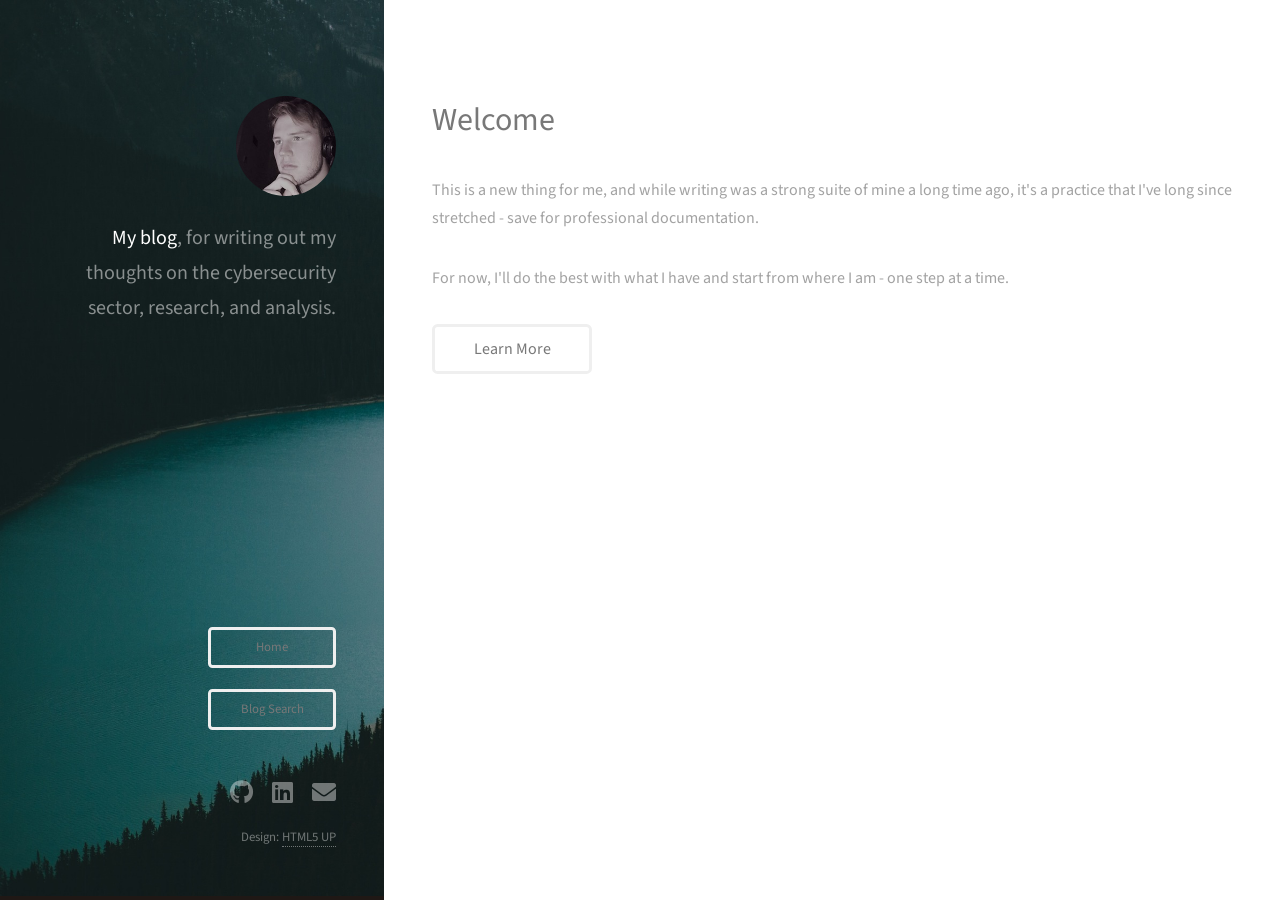
==== commit ee077a23: "Update to index and blog Changed wording, added buttons, changed file(s)." ====
--- a/blog.html
+++ b/blog.html
@@ -40,9 +40,9 @@
                 <h2>Welcome</h2>
             </header>
             <p>This is a new thing for me, and while writing was a strong suite of mine a long time ago,
-                it's a practice that I've since not stretched in a long time - save for professional documentation.</p>
-
-            <p>For now, I'll do the best with what I have and start from where I'm at - one step at a time.</p>
+                it's a practice that I've long since stretched - save for professional documentation.</p>
+
+            <p>For now, I'll do the best with what I have and start from where I am - one step at a time.</p>
 
             <ul class="actions">
                 <li><a href="#" class="button">Learn More</a></li> <!--dead link-->
